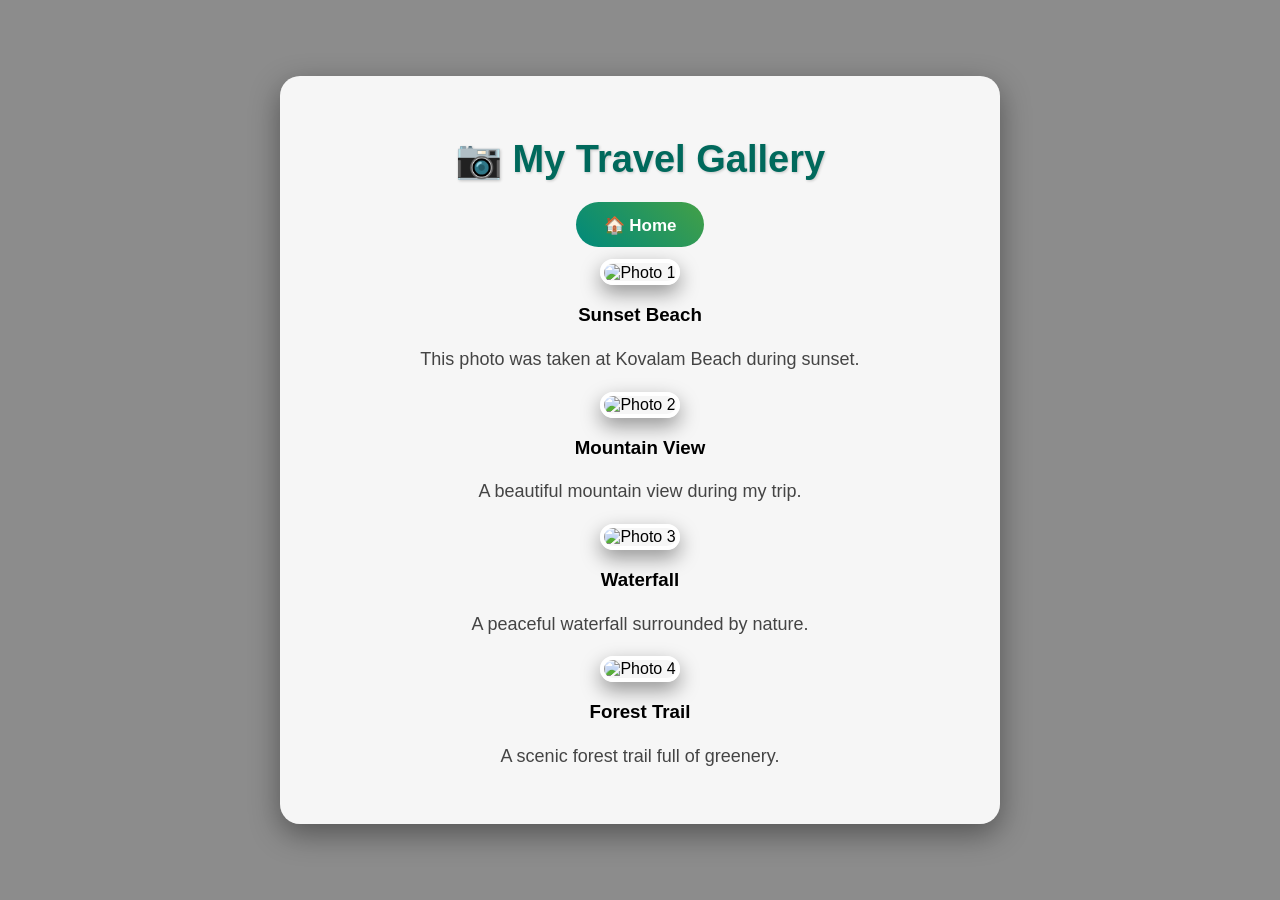
==== gallery.html @ ef8ce1be "Add files via upload" ====
<!DOCTYPE html>
<html lang="en">
<head>
    <meta charset="UTF-8">
    <meta name="viewport" content="width=device-width, initial-scale=1.0">
    <title>My Travel Gallery</title>
    <link rel="stylesheet" href="style.css">
</head>
<body>

<div class="container">

    <h1>📷 My Travel Gallery</h1>

    <a href="index.html">
        <button>🏠 Home</button>
    </a>

    <div class="gallery">

        <div class="photo-card">
            <img src="photos/pic1.jpeg" alt="Photo 1">
            <h3>Sunset Beach</h3>
            <p>This photo was taken at Kovalam Beach during sunset.</p>
        </div>

        <div class="photo-card">
            <img src="photos/WhatsApp Image 2026-07-23 at 7.40.12 PM.jpeg" alt="Photo 2">
            <h3>Mountain View</h3>
            <p>A beautiful mountain view during my trip.</p>
        </div>

        <div class="photo-card">
            <img src="photos/WhatsApp Image 2026-07-23 at 7.40.13 PM (1).jpeg" alt="Photo 3">
            <h3>Waterfall</h3>
            <p>A peaceful waterfall surrounded by nature.</p>
        </div>

        <div class="photo-card">
            <img src="photos/WhatsApp Image 2026-07-23 at 7.40.13 PM.jpeg" alt="Photo 4">
            <h3>Forest Trail</h3>
            <p>A scenic forest trail full of greenery.</p>
        </div>

    </div>

</div>

</body>
</html>
---- style.css ----
/* Page Background */
/* Full Page Background */
body {
    margin: 0;
    padding: 0;
    font-family: Arial, sans-serif;

    /* Replace with your own image */
    background: url("images/travel-bg.jpg") no-repeat center center fixed;
    background-size: cover;

    min-height: 100vh;
    display: flex;
    justify-content: center;
    align-items: center;
}

/* Dark overlay on background */
body::before {
    content: "";
    position: fixed;
    inset: 0;
    background: rgba(0, 0, 0, 0.45);
    z-index: -1;
}

/* Main Container */
.container {
    background: rgba(255, 255, 255, 0.92);
    backdrop-filter: blur(8px);
    padding: 35px;
    border-radius: 20px;
    box-shadow: 0 10px 30px rgba(0,0,0,0.4);
    width: 85%;
    max-width: 650px;
    text-align: center;
}

/* Heading */
h1 {
    color: #00695c;
    font-size: 38px;
    margin-bottom: 10px;
    text-shadow: 1px 1px 3px rgba(0,0,0,0.2);
}

/* Description */
p {
    color: #444;
    font-size: 18px;
    line-height: 1.6;
}

/* Photo */
img {
    width: 100%;
    max-width: 550px;
    height: 350px;
    object-fit: cover;
    border-radius: 15px;
    border: 4px solid white;
    box-shadow: 0 8px 20px rgba(0,0,0,0.4);
    transition: 0.4s;
}

img:hover {
    transform: scale(1.03);
}

/* Buttons */
button {
    background: linear-gradient(45deg, #00897b, #43a047);
    color: white;
    border: none;
    padding: 12px 28px;
    margin: 12px;
    font-size: 17px;
    border-radius: 30px;
    cursor: pointer;
    transition: 0.3s;
    font-weight: bold;
}

button:hover {
    transform: translateY(-3px);
    box-shadow: 0 8px 20px rgba(0,0,0,0.4);
}

button:active {
    transform: scale(0.96);
}

/* Popup */
.popup {
    display: none;
    position: fixed;
    inset: 0;
    background: rgba(0,0,0,0.7);
}

.popup-content {
    background: white;
    width: 350px;
    margin: 10% auto;
    padding: 25px;
    border-radius: 15px;
    animation: popup 0.5s ease;
}

.close {
    float: right;
    font-size: 28px;
    color: red;
    cursor: pointer;
}

@keyframes popup {
    from {
        transform: translateY(-50px);
        opacity: 0;
    }
    to {
        transform: translateY(0);
        opacity: 1;
    }
}
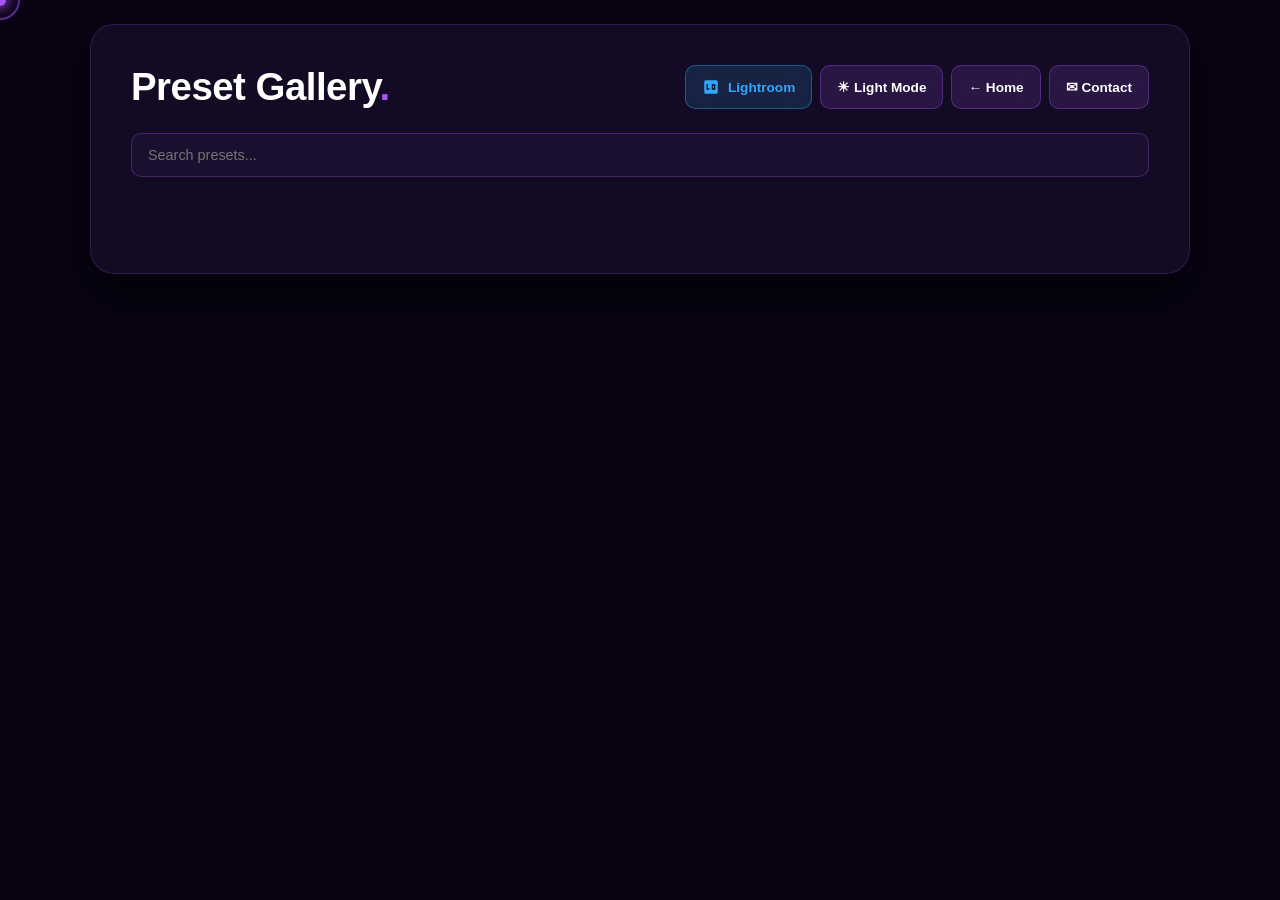
==== commit 222a40fd: "Update gallery.html" ====
--- a/gallery.html
+++ b/gallery.html
@@ -3,48 +3,852 @@
 <head>
     <meta charset="UTF-8">
     <meta name="viewport" content="width=device-width, initial-scale=1.0">
-    <title>My Travel Gallery</title>
-    <link rel="stylesheet" href="style.css">
+    <title>Preset Collection</title>
+    <style>
+        /* Modern reset & deep dark purple page background */
+        body {
+            margin: 0;
+            padding: 0;
+            font-family: -apple-system, BlinkMacSystemFont, 'Segoe UI', Roboto, Helvetica, Arial, sans-serif;
+            min-height: 100vh;
+            background: #090314;
+            color: #e2d9f3;
+            padding: 1.5rem 1rem;
+            box-sizing: border-box;
+            transition: background 0.3s ease, color 0.3s ease;
+        }
+
+        /* --- CUSTOM CURSOR STYLING (PC ONLY) --- */
+        @media (pointer: fine) {
+            body, button, a, input, select {
+                cursor: none !important;
+            }
+
+            .custom-cursor {
+                width: 12px;
+                height: 12px;
+                background: #a855f7;
+                border-radius: 50%;
+                position: fixed;
+                top: 0;
+                left: 0;
+                pointer-events: none;
+                z-index: 9999;
+                transform: translate(-50%, -50%);
+                transition: transform 0.05s ease, width 0.2s ease, height 0.2s ease, background 0.2s ease;
+                box-shadow: 0 0 12px #a855f7, 0 0 20px #a855f7;
+            }
+
+            .cursor-follower {
+                width: 36px;
+                height: 36px;
+                border: 2px solid rgba(168, 85, 247, 0.5);
+                border-radius: 50%;
+                position: fixed;
+                top: 0;
+                left: 0;
+                pointer-events: none;
+                z-index: 9998;
+                transform: translate(-50%, -50%);
+                transition: transform 0.15s ease-out;
+            }
+
+            .cursor-hover .custom-cursor {
+                width: 20px;
+                height: 20px;
+                background: #ec4899;
+                box-shadow: 0 0 15px #ec4899;
+            }
+
+            .cursor-hover .cursor-follower {
+                width: 50px;
+                height: 50px;
+                border-color: rgba(236, 72, 153, 0.6);
+            }
+        }
+
+        /* Hide custom cursors on touch screens */
+        @media (pointer: coarse) {
+            .custom-cursor, .cursor-follower {
+                display: none !important;
+            }
+        }
+
+        /* DARK CONTAINER */
+        .container {
+            max-width: 1100px;
+            width: 100%;
+            margin: 0 auto;
+            background: rgba(22, 13, 38, 0.85);
+            border: 1px solid rgba(168, 85, 247, 0.2);
+            border-radius: 24px;
+            padding: clamp(1.2rem, 4vw, 2.5rem);
+            box-shadow: 0 20px 50px rgba(0, 0, 0, 0.7);
+            backdrop-filter: blur(16px);
+            box-sizing: border-box;
+            transition: background 0.3s ease, border-color 0.3s ease;
+        }
+
+        /* Top header section styling */
+        .header-section {
+            display: flex;
+            justify-content: space-between;
+            align-items: center;
+            margin-bottom: 1.5rem;
+            flex-wrap: wrap;
+            gap: 1rem;
+        }
+
+        h1 {
+            margin: 0;
+            font-size: clamp(1.8rem, 5vw, 2.4rem);
+            font-weight: 800;
+            color: #ffffff;
+            letter-spacing: -0.5px;
+        }
+
+        h1 .dot {
+            color: #a855f7;
+        }
+
+        /* Header Navigation Buttons Wrapper */
+        .header-actions {
+            display: flex;
+            align-items: center;
+            gap: 0.5rem;
+            flex-wrap: wrap;
+            width: 100%;
+        }
+
+        @media (min-width: 640px) {
+            .header-actions {
+                width: auto;
+            }
+        }
+
+        /* Header Buttons Base Style */
+        .btn-nav {
+            display: inline-flex;
+            align-items: center;
+            justify-content: center;
+            gap: 0.5rem;
+            background: rgba(168, 85, 247, 0.15);
+            color: #ffffff;
+            border: 1px solid rgba(168, 85, 247, 0.35);
+            padding: 0.6rem 1rem;
+            border-radius: 10px;
+            font-size: 0.85rem;
+            font-weight: 600;
+            text-decoration: none;
+            transition: all 0.25s ease;
+            backdrop-filter: blur(10px);
+            cursor: pointer;
+            min-height: 44px;
+            box-sizing: border-box;
+            flex: 1 1 auto;
+        }
+
+        @media (min-width: 640px) {
+            .btn-nav {
+                flex: none;
+            }
+        }
+
+        .btn-nav:hover {
+            background: rgba(168, 85, 247, 0.35);
+            border-color: rgba(168, 85, 247, 0.6);
+            transform: translateY(-2px);
+            box-shadow: 0 4px 15px rgba(168, 85, 247, 0.2);
+        }
+
+        /* LIGHTROOM BUTTON STYLING */
+        .btn-lightroom {
+            background: rgba(49, 168, 255, 0.15);
+            border-color: rgba(49, 168, 255, 0.4);
+            color: #31a8ff;
+        }
+
+        .btn-lightroom:hover {
+            background: rgba(49, 168, 255, 0.35);
+            border-color: rgba(49, 168, 255, 0.7);
+            box-shadow: 0 4px 15px rgba(49, 168, 255, 0.3);
+            color: #ffffff;
+        }
+
+        /* --- SEARCH BAR STYLING --- */
+        .toolbar {
+            margin-bottom: 1.5rem;
+            width: 100%;
+        }
+
+        .search-input {
+            width: 100%;
+            background: rgba(33, 19, 56, 0.6);
+            border: 1px solid rgba(168, 85, 247, 0.3);
+            border-radius: 10px;
+            padding: 0.65rem 1rem;
+            color: #ffffff;
+            font-size: 0.9rem;
+            outline: none;
+            min-height: 44px;
+            box-sizing: border-box;
+            transition: border-color 0.25s ease, background 0.3s ease;
+        }
+
+        .search-input:focus {
+            border-color: #a855f7;
+        }
+
+        /* --- FULL-WIDTH VERTICAL SCROLLING FEED --- */
+        .gallery {
+            display: flex;
+            flex-direction: column;
+            gap: 2rem;
+            width: 100%;
+            max-width: 500px;
+            margin: 0 auto;
+            padding: 1rem 0;
+        }
+
+        /* Individual Vertical Feed Cards */
+        .photo-card {
+            width: 100%;
+            background: rgba(33, 19, 56, 0.9);
+            border: 1px solid rgba(168, 85, 247, 0.25);
+            border-radius: 20px;
+            overflow: hidden;
+            display: flex;
+            flex-direction: column;
+            transition: all 0.3s ease;
+            box-shadow: 0 8px 24px rgba(0, 0, 0, 0.5);
+            position: relative;
+            box-sizing: border-box;
+        }
+
+        .photo-card:hover {
+            transform: translateY(-4px);
+            border-color: rgba(168, 85, 247, 0.6);
+            box-shadow: 0 12px 30px rgba(0, 0, 0, 0.7), 0 0 20px rgba(168, 85, 247, 0.3);
+        }
+
+        /* Tall image formatting for top-to-bottom scrolling */
+        .photo-card img {
+            width: 100%;
+            height: 380px;
+            object-fit: cover;
+            border-bottom: 1px solid rgba(168, 85, 247, 0.2);
+        }
+
+        .card-body {
+            padding: 1.25rem;
+            display: flex;
+            flex-direction: column;
+            gap: 0.75rem;
+        }
+
+        .card-header {
+            display: flex;
+            justify-content: space-between;
+            align-items: center;
+        }
+
+        .photo-card h3 {
+            margin: 0;
+            font-size: 1.25rem;
+            font-weight: 700;
+            color: #ffffff;
+        }
+
+        /* --- DOWNLOAD ANALYTICS BADGE --- */
+        .download-badge {
+            display: inline-flex;
+            align-items: center;
+            gap: 0.35rem;
+            background: rgba(168, 85, 247, 0.12);
+            border: 1px solid rgba(168, 85, 247, 0.3);
+            color: #d8b4fe;
+            padding: 0.3rem 0.65rem;
+            border-radius: 20px;
+            font-size: 0.75rem;
+            font-weight: 600;
+            letter-spacing: 0.2px;
+        }
+
+        .download-badge svg {
+            fill: #a855f7;
+        }
+
+        /* --- DUAL DOWNLOAD BUTTON GROUP --- */
+        .download-group {
+            display: grid;
+            grid-template-columns: 1fr 1fr;
+            gap: 0.5rem;
+            margin-top: auto;
+        }
+
+        .btn-download {
+            display: inline-flex;
+            align-items: center;
+            justify-content: center;
+            gap: 0.4rem;
+            width: 100%;
+            background: linear-gradient(135deg, #8b5cf6 0%, #6d28d9 100%);
+            color: #ffffff;
+            border: none;
+            padding: 0.75rem 0.5rem;
+            min-height: 44px;
+            border-radius: 10px;
+            font-size: 0.8rem;
+            font-weight: 700;
+            letter-spacing: 0.3px;
+            cursor: pointer;
+            text-transform: uppercase;
+            text-decoration: none;
+            transition: all 0.25s ease;
+            box-shadow: 0 4px 14px rgba(139, 92, 246, 0.4);
+            box-sizing: border-box;
+        }
+
+        .btn-download:hover {
+            background: linear-gradient(135deg, #a855f7 0%, #7c3aed 100%);
+            box-shadow: 0 6px 20px rgba(168, 85, 247, 0.6);
+        }
+
+        .btn-download-secondary {
+            background: rgba(168, 85, 247, 0.15);
+            border: 1px solid rgba(168, 85, 247, 0.4);
+            box-shadow: none;
+        }
+
+        .btn-download-secondary:hover {
+            background: rgba(168, 85, 247, 0.35);
+            border-color: rgba(168, 85, 247, 0.7);
+            box-shadow: 0 4px 15px rgba(168, 85, 247, 0.3);
+        }
+
+        /* --- ADMIN DELETE BUTTON STYLING --- */
+        .btn-delete {
+            position: absolute;
+            top: 10px;
+            right: 10px;
+            background: rgba(220, 38, 38, 0.85);
+            color: #ffffff;
+            border: 1px solid rgba(255, 255, 255, 0.3);
+            border-radius: 8px;
+            padding: 0.4rem 0.6rem;
+            font-size: 0.75rem;
+            font-weight: 700;
+            cursor: pointer;
+            backdrop-filter: blur(4px);
+            transition: all 0.2s ease;
+            box-shadow: 0 4px 10px rgba(0, 0, 0, 0.3);
+            z-index: 10;
+        }
+
+        .btn-delete:hover {
+            background: #ef4444;
+            transform: scale(1.05);
+        }
+
+        /* --- MODAL POPUP STYLING --- */
+        .modal-overlay {
+            position: fixed;
+            top: 0;
+            left: 0;
+            width: 100vw;
+            height: 100vh;
+            background: rgba(9, 3, 20, 0.75);
+            backdrop-filter: blur(10px);
+            display: flex;
+            justify-content: center;
+            align-items: center;
+            z-index: 1000;
+            opacity: 0;
+            visibility: hidden;
+            transition: all 0.3s ease;
+            padding: 1rem;
+            box-sizing: border-box;
+        }
+
+        .modal-overlay.active {
+            opacity: 1;
+            visibility: visible;
+        }
+
+        .modal-card {
+            background: rgba(28, 14, 48, 0.95);
+            border: 1px solid rgba(168, 85, 247, 0.4);
+            box-shadow: 0 20px 40px rgba(0, 0, 0, 0.8), 0 0 30px rgba(168, 85, 247, 0.25);
+            border-radius: 20px;
+            width: 100%;
+            max-width: 420px;
+            padding: clamp(1.2rem, 4vw, 2rem);
+            position: relative;
+            transform: scale(0.9);
+            transition: transform 0.3s ease;
+            box-sizing: border-box;
+            max-height: 85vh;
+            overflow-y: auto;
+        }
+
+        .modal-overlay.active .modal-card {
+            transform: scale(1);
+        }
+
+        .close-btn {
+            position: absolute;
+            top: 1rem;
+            right: 1rem;
+            background: rgba(168, 85, 247, 0.15);
+            border: none;
+            color: #d8b4fe;
+            width: 36px;
+            height: 36px;
+            border-radius: 50%;
+            font-size: 1.2rem;
+            cursor: pointer;
+            display: flex;
+            align-items: center;
+            justify-content: center;
+            transition: background 0.2s ease;
+        }
+
+        .close-btn:hover {
+            background: rgba(168, 85, 247, 0.4);
+            color: #ffffff;
+        }
+
+        .modal-title {
+            margin: 0 0 0.25rem 0;
+            font-size: 1.35rem;
+            font-weight: 700;
+            color: #ffffff;
+        }
+
+        .modal-subtitle {
+            margin: 0 0 1.25rem 0;
+            font-size: 0.85rem;
+            color: #c0a9e0;
+        }
+
+        .contact-item {
+            display: flex;
+            align-items: center;
+            justify-content: space-between;
+            background: rgba(168, 85, 247, 0.1);
+            border: 1px solid rgba(168, 85, 247, 0.2);
+            padding: 0.75rem 0.85rem;
+            border-radius: 12px;
+            margin-bottom: 1rem;
+            gap: 0.5rem;
+            flex-wrap: wrap;
+        }
+
+        .contact-info {
+            display: flex;
+            align-items: center;
+            gap: 0.5rem;
+            font-weight: 600;
+            color: #f3e8ff;
+            font-size: 0.85rem;
+            word-break: break-all;
+        }
+
+        .contact-btn {
+            background: rgba(168, 85, 247, 0.25);
+            border: 1px solid rgba(168, 85, 247, 0.4);
+            color: #ffffff;
+            padding: 0.4rem 0.8rem;
+            min-height: 36px;
+            border-radius: 8px;
+            font-size: 0.8rem;
+            font-weight: 600;
+            cursor: pointer;
+            text-decoration: none;
+            transition: all 0.2s ease;
+            white-space: nowrap;
+            display: inline-flex;
+            align-items: center;
+            justify-content: center;
+        }
+
+        .contact-btn:hover {
+            background: #8b5cf6;
+        }
+
+        /* --- TOAST NOTIFICATION STYLING --- */
+        .toast {
+            position: fixed;
+            bottom: 1.5rem;
+            left: 50%;
+            transform: translate(-50%, 20px);
+            background: rgba(28, 14, 48, 0.95);
+            border: 1px solid #a855f7;
+            color: #ffffff;
+            padding: 0.8rem 1.4rem;
+            border-radius: 12px;
+            font-size: 0.85rem;
+            font-weight: 600;
+            box-shadow: 0 10px 25px rgba(0, 0, 0, 0.5);
+            opacity: 0;
+            transition: all 0.3s ease;
+            z-index: 2000;
+            pointer-events: none;
+            text-align: center;
+            width: max-content;
+            max-width: 90vw;
+            box-sizing: border-box;
+        }
+
+        .toast.show {
+            opacity: 1;
+            transform: translate(-50%, 0);
+        }
+
+        /* --- LIGHT THEME OVERRIDES --- */
+        body.light-theme {
+            background: #f3e8ff;
+            color: #1e1035;
+        }
+
+        body.light-theme .container {
+            background: rgba(255, 255, 255, 0.85);
+            border-color: rgba(168, 85, 247, 0.3);
+            box-shadow: 0 20px 50px rgba(120, 53, 15, 0.1);
+        }
+
+        body.light-theme h1 {
+            color: #160d26;
+        }
+
+        body.light-theme .search-input {
+            background: rgba(255, 255, 255, 0.9);
+            color: #160d26;
+            border-color: rgba(168, 85, 247, 0.4);
+        }
+
+        body.light-theme .photo-card {
+            background: #ffffff;
+            border-color: rgba(168, 85, 247, 0.2);
+        }
+
+        body.light-theme .photo-card h3 {
+            color: #160d26;
+        }
+
+        body.light-theme .download-badge {
+            background: rgba(168, 85, 247, 0.1);
+            color: #6b21a8;
+            border-color: rgba(168, 85, 247, 0.25);
+        }
+
+        body.light-theme .btn-nav {
+            background: rgba(168, 85, 247, 0.1);
+            color: #581c87;
+        }
+
+        body.light-theme .btn-lightroom {
+            background: rgba(49, 168, 255, 0.15);
+            color: #0284c7;
+        }
+
+        body.light-theme .btn-download-secondary {
+            background: rgba(168, 85, 247, 0.1);
+            color: #6b21a8;
+            border-color: rgba(168, 85, 247, 0.3);
+        }
+
+        body.light-theme .modal-card {
+            background: #ffffff;
+            border-color: rgba(168, 85, 247, 0.3);
+        }
+
+        body.light-theme .modal-title,
+        body.light-theme .contact-info {
+            color: #160d26;
+        }
+
+        @media (prefers-reduced-motion: reduce) {
+            .photo-card, .btn-nav, .btn-download, .modal-overlay, .modal-card {
+                transition: none !important;
+                transform: none !important;
+            }
+        }
+    </style>
 </head>
 <body>
 
+<!-- Custom Pointer Elements -->
+<div class="custom-cursor" id="cursor"></div>
+<div class="cursor-follower" id="follower"></div>
+
 <div class="container">
 
-    <h1>📷 My Travel Gallery</h1>
-
-    <a href="index.html">
-        <button>🏠 Home</button>
-    </a>
-
-    <div class="gallery">
-
-        <div class="photo-card">
-            <img src="photos/pic1.jpeg" alt="Photo 1">
-            <h3>Sunset Beach</h3>
-            <p>This photo was taken at Kovalam Beach during sunset.</p>
+    <div class="header-section">
+        <h1>Preset Gallery<span class="dot">.</span></h1>
+        
+        <div class="header-actions">
+            <!-- Smart Lightroom Launch / Download Button -->
+            <button class="btn-nav btn-lightroom" onclick="openOrDownloadLightroom()" title="Open or Download Lightroom">
+                <svg width="18" height="18" viewBox="0 0 24 24" fill="currentColor">
+                    <path d="M19 3H5c-1.1 0-2 .9-2 2v14c0 1.1.9 2 2 2h14c1.1 0 2-.9 2-2V5c0-1.1-.9-2-2-2zm-9.5 11.5c0 .83-.67 1.5-1.5 1.5H6V8h2v5.5h1.5c.83 0 1.5.67 1.5 1.5zm8.5 0c0 .83-.67 1.5-1.5 1.5H13V8h3.5c.83 0 1.5.67 1.5 1.5v5zm-2-1.5v-2.5h-1.5V13H16z"/>
+                </svg>
+                <span>Lightroom</span>
+            </button>
+
+            <!-- Hidden Admin Upload Button -->
+            <button class="btn-nav" id="openUploadModal" style="display: none;">&#43; Upload Preset</button>
+            
+            <!-- Theme Toggle Button -->
+            <button class="btn-nav" id="themeToggleBtn" onclick="toggleTheme()">
+                &#9728; Theme
+            </button>
+
+            <a href="index.html" class="btn-nav">&larr; Home</a>
+            <button class="btn-nav" id="openContactModal">&#9993; Contact</button>
         </div>
-
-        <div class="photo-card">
-            <img src="photos/WhatsApp Image 2026-07-23 at 7.40.12 PM.jpeg" alt="Photo 2">
-            <h3>Mountain View</h3>
-            <p>A beautiful mountain view during my trip.</p>
+    </div>
+
+    <!-- Search Bar -->
+    <div class="toolbar">
+        <input type="text" id="searchInput" class="search-input" placeholder="Search presets..." onkeyup="filterPresets()">
+    </div>
+
+    <!-- Vertical Scrolling Feed Container -->
+    <div class="gallery" id="galleryContainer"></div>
+
+</div>
+
+<!-- ADMIN UPLOAD MODAL -->
+<div class="modal-overlay" id="uploadModal">
+    <div class="modal-card">
+        <button class="close-btn" id="closeUploadModal">&times;</button>
+        <h2 class="modal-title">Upload New Preset</h2>
+        <p class="modal-subtitle">Add a new preset in DNG & XMP formats</p>
+
+        <form id="uploadForm" onsubmit="handlePresetUpload(event)">
+            <div style="margin-bottom: 1rem;">
+                <label style="display:block; margin-bottom: 0.3rem; font-size: 0.85rem; color: #c0a9e0;">Title</label>
+                <input type="text" id="presetTitle" class="search-input" placeholder="e.g., Moody Forest" required>
+            </div>
+
+            <div style="margin-bottom: 1rem;">
+                <label style="display:block; margin-bottom: 0.3rem; font-size: 0.85rem; color: #c0a9e0;">Preview Image</label>
+                <input type="file" id="presetImage" accept="image/*" class="search-input" required>
+            </div>
+
+            <div style="margin-bottom: 1rem;">
+                <label style="display:block; margin-bottom: 0.3rem; font-size: 0.85rem; color: #c0a9e0;">Mobile Preset (.DNG File)</label>
+                <input type="file" id="presetFileDng" accept=".dng" class="search-input" required>
+            </div>
+
+            <div style="margin-bottom: 1.5rem;">
+                <label style="display:block; margin-bottom: 0.3rem; font-size: 0.85rem; color: #c0a9e0;">Desktop Preset (.XMP File)</label>
+                <input type="file" id="presetFileXmp" accept=".xmp" class="search-input">
+            </div>
+
+            <button type="submit" class="btn-download" style="width:100%;">Upload & Save</button>
+        </form>
+    </div>
+</div>
+
+<!-- CONTACT POPUP MODAL -->
+<div class="modal-overlay" id="contactModal">
+    <div class="modal-card">
+        <button class="close-btn" id="closeContactModal">&times;</button>
+        <h2 class="modal-title">Get in Touch</h2>
+        <p class="modal-subtitle">Feel free to reach out via phone or Instagram!</p>
+
+        <div class="contact-item">
+            <div class="contact-info">
+                <span>&#128222;</span>
+                <span id="phoneNumber">7356824150</span>
+            </div>
+            <button class="contact-btn" onclick="copyPhone()">Copy</button>
         </div>
 
-        <div class="photo-card">
-            <img src="photos/WhatsApp Image 2026-07-23 at 7.40.13 PM (1).jpeg" alt="Photo 3">
-            <h3>Waterfall</h3>
-            <p>A peaceful waterfall surrounded by nature.</p>
+        <div class="contact-item">
+            <div class="contact-info">
+                <span>&#128248;</span>
+                <span>https://www.instagram.com/framesof.mj</span>
+            </div>
+            <a href="https://www.instagram.com/framesof.mj" target="_blank" class="contact-btn">Visit</a>
         </div>
-
-        <div class="photo-card">
-            <img src="photos/WhatsApp Image 2026-07-23 at 7.40.13 PM.jpeg" alt="Photo 4">
-            <h3>Forest Trail</h3>
-            <p>A scenic forest trail full of greenery.</p>
-        </div>
-
     </div>
-
 </div>
 
+<!-- Toast Container -->
+<div class="toast" id="toast">Phone number copied to clipboard!</div>
+
+<script src="script.js"></script>
+
+<script>
+    // Smart Lightroom Launcher & App Store Fallback
+    function openOrDownloadLightroom() {
+        const userAgent = navigator.userAgent || navigator.vendor || window.opera;
+        const isAndroid = /android/i.test(userAgent);
+        const isIOS = /iPad|iPhone|iPod/.test(userAgent) && !window.MSStream;
+
+        const playStoreUrl = 'https://play.google.com/store/apps/details?id=com.adobe.lrmobile';
+        const appStoreUrl = 'https://apps.apple.com/app/adobe-lightroom-photo-editor/id878783582';
+        const webUrl = 'https://lightroom.adobe.com';
+
+        if (isAndroid) {
+            window.location.href = 'intent://#Intent;scheme=lightroom;package=com.adobe.lrmobile;S.browser_fallback_url=' + encodeURIComponent(playStoreUrl) + ';end';
+        } else if (isIOS) {
+            const startTime = Date.now();
+            window.location.href = 'lightroom://';
+            
+            setTimeout(() => {
+                if (Date.now() - startTime < 2000) {
+                    window.location.href = appStoreUrl;
+                }
+            }, 1500);
+        } else {
+            const startTime = Date.now();
+            window.location.href = 'lightroom://';
+            
+            setTimeout(() => {
+                if (Date.now() - startTime < 2000) {
+                    if (typeof showToast === 'function') {
+                        showToast('Opening Lightroom Web...');
+                    }
+                    window.open(webUrl, '_blank');
+                }
+            }, 1500);
+        }
+    }
+
+    // Contact Modal
+    const modal = document.getElementById('contactModal');
+    const openBtn = document.getElementById('openContactModal');
+    const closeBtn = document.getElementById('closeContactModal');
+
+    openBtn.addEventListener('click', () => {
+        modal.classList.add('active');
+        closeBtn.focus();
+    });
+
+    closeBtn.addEventListener('click', () => {
+        modal.classList.remove('active');
+        openBtn.focus();
+    });
+
+    modal.addEventListener('click', (e) => {
+        if (e.target === modal) modal.classList.remove('active');
+    });
+
+    // Admin Upload Modal
+    const uploadModal = document.getElementById('uploadModal');
+    const openUploadBtn = document.getElementById('openUploadModal');
+    const closeUploadBtn = document.getElementById('closeUploadModal');
+
+    if (openUploadBtn) {
+        openUploadBtn.addEventListener('click', () => {
+            uploadModal.classList.add('active');
+            document.getElementById('presetTitle').focus();
+        });
+    }
+
+    if (closeUploadBtn) {
+        closeUploadBtn.addEventListener('click', () => {
+            uploadModal.classList.remove('active');
+        });
+    }
+
+    uploadModal.addEventListener('click', (e) => {
+        if (e.target === uploadModal) uploadModal.classList.remove('active');
+    });
+
+    document.addEventListener('keydown', (e) => {
+        if (e.key === 'Escape') {
+            if (modal.classList.contains('active')) modal.classList.remove('active');
+            if (uploadModal.classList.contains('active')) uploadModal.classList.remove('active');
+        }
+    });
+
+    // Toast Notification
+    function showToast(message) {
+        const toast = document.getElementById('toast');
+        toast.innerText = message;
+        toast.classList.add('show');
+        setTimeout(() => toast.classList.remove('show'), 3000);
+    }
+
+    // Clipboard Copy
+    function copyPhone() {
+        const phone = document.getElementById('phoneNumber').innerText;
+        if (navigator.clipboard && window.isSecureContext) {
+            navigator.clipboard.writeText(phone).then(() => {
+                showToast('Phone number copied to clipboard!');
+            }).catch(() => fallbackCopy(phone));
+        } else {
+            fallbackCopy(phone);
+        }
+    }
+
+    function fallbackCopy(text) {
+        const textArea = document.createElement("textarea");
+        textArea.value = text;
+        textArea.style.position = "fixed";
+        textArea.style.left = "-9999px";
+        document.body.appendChild(textArea);
+        textArea.focus();
+        textArea.select();
+        try {
+            document.execCommand('copy');
+            showToast('Phone number copied to clipboard!');
+        } catch (err) {
+            showToast('Failed to copy. Please copy manually.');
+        }
+        document.body.removeChild(textArea);
+    }
+
+    // Custom Cursor
+    const cursor = document.getElementById('cursor');
+    const follower = document.getElementById('follower');
+
+    if (window.matchMedia('(pointer: fine)').matches) {
+        document.addEventListener('mousemove', (e) => {
+            cursor.style.left = `${e.clientX}px`;
+            cursor.style.top = `${e.clientY}px`;
+            follower.style.left = `${e.clientX}px`;
+            follower.style.top = `${e.clientY}px`;
+        });
+
+        document.addEventListener('mouseover', (e) => {
+            if (e.target.closest('a, button, input, select, .photo-card')) {
+                document.body.classList.add('cursor-hover');
+            }
+        });
+
+        document.addEventListener('mouseout', (e) => {
+            if (e.target.closest('a, button, input, select, .photo-card')) {
+                document.body.classList.remove('cursor-hover');
+            }
+        });
+    }
+
+    // Theme Switcher
+    function toggleTheme() {
+        document.body.classList.toggle('light-theme');
+        const isLight = document.body.classList.contains('light-theme');
+        localStorage.setItem('theme', isLight ? 'light' : 'dark');
+        const themeBtn = document.getElementById('themeToggleBtn');
+        if (themeBtn) themeBtn.innerHTML = isLight ? '&#9790; Dark Mode' : '&#9728; Light Mode';
+    }
+
+    document.addEventListener('DOMContentLoaded', () => {
+        const savedTheme = localStorage.getItem('theme');
+        const themeBtn = document.getElementById('themeToggleBtn');
+        if (savedTheme === 'light') {
+            document.body.classList.add('light-theme');
+            if (themeBtn) themeBtn.innerHTML = '&#9790; Dark Mode';
+        } else {
+            if (themeBtn) themeBtn.innerHTML = '&#9728; Light Mode';
+        }
+    });
+</script>
+
 </body>
-</html>+</html>
